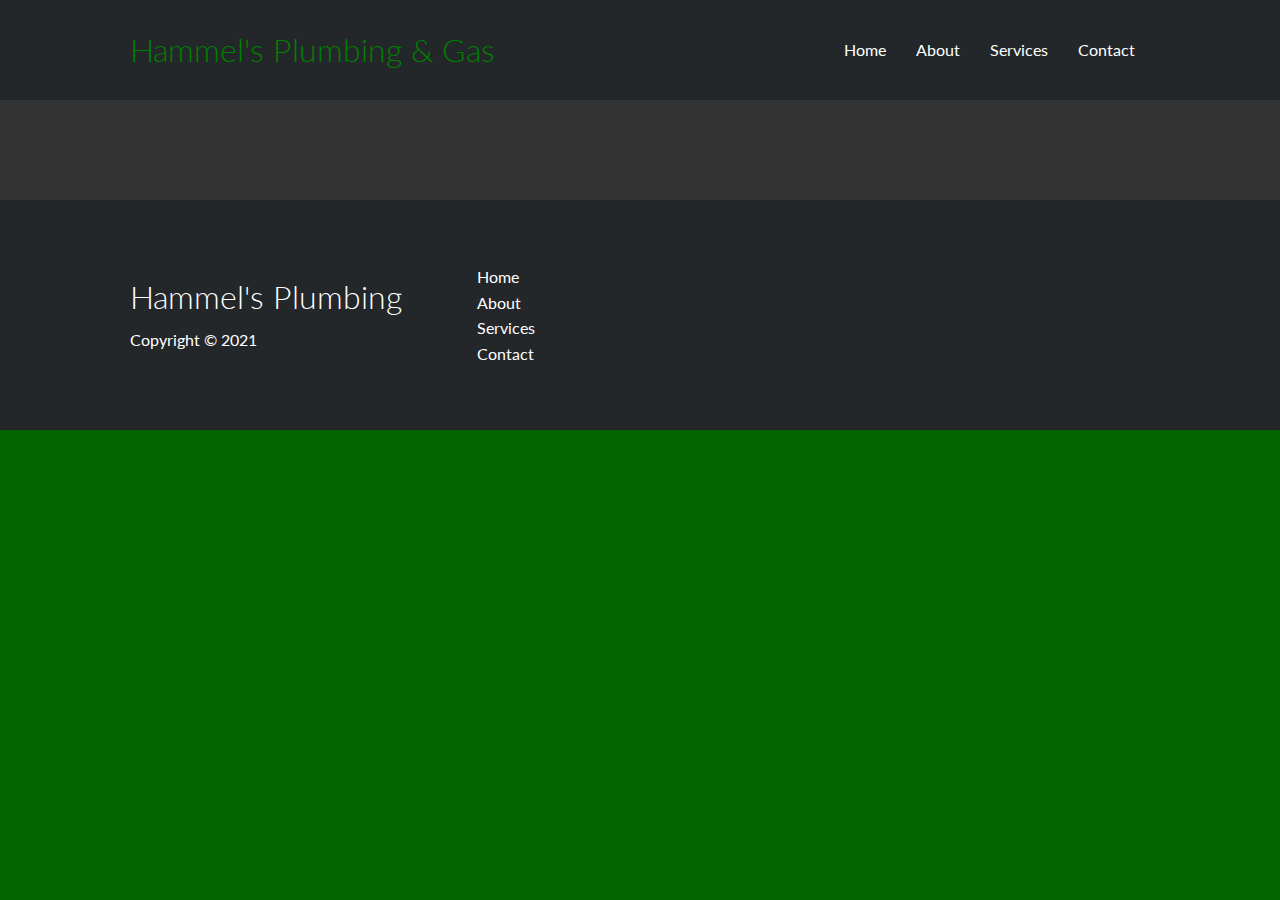
==== about.html @ 0c486574 "changed all" ====
<!DOCTYPE html>
<html lang="en">
  <head>
    <meta charset="UTF-8" />
    <meta name="viewport" content="width=device-width, initial-scale=1.0" />
    <link
      rel="stylesheet"
      href="https://cdnjs.cloudflare.com/ajax/libs/font-awesome/5.15.1/css/all.min.css"
      integrity="sha512-+4zCK9k+qNFUR5X+cKL9EIR+ZOhtIloNl9GIKS57V1MyNsYpYcUrUeQc9vNfzsWfV28IaLL3i96P9sdNyeRssA=="
      crossorigin="anonymous"
    />
    <link rel="stylesheet" href="css/utilities.css" />
    <link rel="stylesheet" href="css/style.css" />
    <title>Hammels Plumbing | Services</title>
  </head>
  <body>
    <!-- Navbar -->
    <div class="navbar">
      <div class="container flex">
        <h1 class="logo">Hammel's Plumbing & Gas</h1>
        <nav>
          <ul>
            <li><a href="index.html">Home</a></li>
            <li><a href="about.html">About</a></li>
            <li><a href="services.html">Services</a></li>
            <li><a href="contact.html">Contact</a></li>
          </ul>
        </nav>
      </div>
    </div>

    <section class="Areas">
      <div class="container"></div>
    </section>
    <!-- Footer -->
    <footer class="footer bg-dark py-5">
      <div class="container grid grid-3">
        <div>
          <h1>Hammel's Plumbing</h1>
          <p>Copyright &copy; 2021</p>
        </div>
        <nav>
          <ul>
            <li><a href="index.html">Home</a></li>
            <li><a href="about.html">About</a></li>
            <li><a href="services.html">Services</a></li>
            <li><a href="contact.html">Contact</a></li>
          </ul>
        </nav>
        <div class="social">
          <a href="#"><i class="fab fa-facebook fa-2x"></i></a>
        </div>
      </div>
    </footer>
  </body>
</html>
---- css/utilities.css ----
.container {
  max-width: 1100px;
  margin: 0 auto;
  overflow: auto;
  padding: 0 40px;
}

.card {
  background-color: #fff;
  color: #333;
  border-radius: 10px;
  box-shadow: 0 3px 10px rgba(0, 0, 0, 0.2);
  padding: 20px;
  margin: 10px;
  width: 200px;
  height: 300px;
}

.btn {
  display: inline-block;
  padding: 10px 30px;
  cursor: pointer;
  background: var(--primary-color);
  color: #fff;
  border: none;
  border-radius: 5px;
}

.btn-outline {
  background-color: transparent;
  border: 1px #fff solid;
}

.btn:hover {
  transform: scale(0.98);
}

/* Backgrounds & colored buttons */
.bg-primary,
.btn-primary {
  background-color: var(--primary-color);
  color: #fff;
}

.bg-secondary,
.btn-secondary {
  background-color: var(--secondary-color);
  color: #fff;
}

.bg-dark,
.btn-dark {
  background-color: var(--dark-color);
  color: #fff;
}

.bg-light,
.btn-light {
  background-color: var(--light-color);
  color: #333;
}

.bg-primary a,
.btn-primary a,
.bg-secondary a,
.btn-secondary a,
.bg-dark a,
.btn-dark a {
  color: #fff;
}

/* Text colors */
.text-primary {
  color: var(--primary-color);
}

.text-secondary {
  color: var(--secondary-color);
}

.text-dark {
  color: var(--dark-color);
}

.text-light {
  color: var(--light-color);
}

/* Text sizes */
.lead {
  font-size: 20px;
}

.sm {
  font-size: 1rem;
}

.md {
  font-size: 2rem;
}

.lg {
  font-size: 3rem;
}

.xl {
  font-size: 4rem;
}

.text-center {
  text-align: center;
}

/* Alert */
.alert {
  background-color: var(--light-color);
  padding: 10px 20px;
  font-weight: bold;
  margin: 15px 0;
}

.alert i {
  margin-right: 10px;
}

.alert-success {
  background-color: var(--success-color);
  color: #fff;
}

.alert-error {
  background-color: var(--error-color);
  color: #fff;
}

.flex {
  display: flex;
  justify-content: center;
  align-items: center;
  height: 100%;
}

.grid {
  display: grid;
  grid-template-columns: repeat(2, 1fr);
  gap: 20px;
  justify-content: center;
  align-items: center;
  height: 100%;
}

.grid-3 {
  grid-template-columns: repeat(3, 1fr);
}

/* Margin */
.my-1 {
  margin: 1rem 0;
}

.my-2 {
  margin: 1.5rem 0;
}

.my-3 {
  margin: 2rem 0;
}

.my-4 {
  margin: 3rem 0;
}

.my-5 {
  margin: 4rem 0;
}

.m-1 {
  margin: 1rem;
}

.m-2 {
  margin: 1.5rem;
}

.m-3 {
  margin: 2rem;
}

.m-4 {
  margin: 3rem;
}

.m-5 {
  margin: 4rem;
}

/* Padding */
.py-1 {
  padding: 1rem 0;
}

.py-2 {
  padding: 1.5rem 0;
}

.py-3 {
  padding: 2rem 0;
}

.py-4 {
  padding: 3rem 0;
}

.py-5 {
  padding: 4rem 0;
}

.p-1 {
  padding: 1rem;
}

.p-2 {
  padding: 1.5rem;
}

.p-3 {
  padding: 2rem;
}

.p-4 {
  padding: 3rem;
}

.p-5 {
  padding: 4rem;
}
---- css/style.css ----
@import url("https://fonts.googleapis.com/css2?family=Lato:wght@300&display=swap");

:root {
  --primary-color: #23272a;
  --secondary-color: #1c3fa8;
  --dark-color: #23272a;
  --light-color: #f4f4f4;
  --success-color: #5cb85c;
  --error-color: #d9534f;
}

* {
  box-sizing: border-box;
  padding: 0;
  margin: 0;
}

body {
  font-family: "Lato", sans-serif;
  color: #333;
  line-height: 1.6;
  background-color: darkgreen;
}

ul {
  list-style-type: none;
}

a {
  text-decoration: none;
  color: #333;
}

textarea {
  width: 380px;
  height: 80px;
}
h1,
h2 {
  font-weight: 300;
  line-height: 1.2;
  margin: 10px 0;
}

p {
  margin: 10px 0;
}

img {
  width: 100%;
}

code,
pre {
  background: #333;
  color: #fff;
  padding: 10px;
}

.hidden {
  visibility: hidden;
  height: 0;
}

/* Navbar */
.navbar {
  background-color: var(--primary-color);
  color: #fff;
  height: 100px;
}
.navbar h1 {
  color: green;
}
.navbar ul {
  display: flex;
}

.navbar a {
  color: #fff;
  padding: 10px;
  margin: 0 5px;
}

.navbar a:hover {
  border-bottom: 2px #fff solid;
}

.navbar .flex {
  justify-content: space-between;
}

/* Showcase */
.showcase {
  height: 600px;
  color: #fff;
  position: relative;
}

.showcase h1 {
  font-size: 40px;
}

.showcase p {
  margin: 20px 0;
  font-size: 20px;
}

.showcase .grid {
  overflow: visible;
  grid-template-columns: 55% auto;
  gap: 30px;
}

.showcase-text {
  animation: slideInFromLeft 1s ease-in;
}

.showcase-form {
  position: relative;
  top: 3px;
  height: 550px;
  width: 400px;
  padding: 10px;
  z-index: 100;
  justify-self: flex-end;
  animation: slideInFromRight 1s ease-in;
}

.showcase-form .form-control {
  margin: 30px 0;
}
.showcase-form .text-control {
  max-width: 100%;
  width: 50px;
}
.showcase-form input[type="text"],
.showcase-form input[type="email"],
.showcase-form input[type="file"] {
  border: 0;
  border-bottom: 1px solid #b4becb;
  width: 100%;
  padding: 3px;
  font-size: 16px;
}

.showcase-form input:focus {
  outline: none;
}

.showcase::before,
.showcase::after {
  content: "";
  position: absolute;
  height: 100px;
  bottom: -70px;
  right: 0;
  left: 0;
  background: green;
  transform: skewY(-1.5deg);
  -webkit-transform: skewY(-1.5deg);
  -moz-transform: skewY(-1.5deg);
  -ms-transform: skewY(-1.5deg);
}

/* Areas */
.Areas {
  padding-top: 100px;
  background-color: #333;
  color: #fff;
}

.Areas-heading {
  max-width: 500px;
  margin: auto;
}

.Areas .grid h3 {
  font-size: 35px;
}

.Areas .grid p {
  font-size: 20px;
  font-weight: bold;
}

/* services */

.services .flex {
  flex-wrap: wrap;
}

.services .card {
  text-align: center;
  margin: 18px 10px 40px;
  transition: transform 0.2s ease-in;
}

.services .card h4 {
  font-size: 20px;
  margin-bottom: 10px;
}

.services .card:hover {
  transform: translateY(-15px);
}

/* Features */
.features-head img,
.docs-head img {
  width: 200px;
  justify-self: flex-end;
}

.features-sub-head img {
  width: 300px;
  justify-self: flex-end;
}

.features-main .card > i {
  margin-right: 20px;
}

.features-main .grid {
  padding: 30px;
}

.features-main .grid > *:first-child {
  grid-column: 1 / span 3;
}

.features-main .grid > *:nth-child(2) {
  grid-column: 1 / span 2;
}

/* Docs */
.docs-main h3 {
  margin: 20px 0;
}

.docs-main .grid {
  grid-template-columns: 1fr 2fr;
  align-items: flex-start;
}

.docs-main nav li {
  font-size: 17px;
  padding-bottom: 5px;
  margin-bottom: 5px;
  border-bottom: 1px #ccc solid;
}

.docs-main a:hover {
  font-weight: bold;
}

/* Footer */
.footer .social a {
  margin: 0 10px;
}

/* Animations */
@keyframes slideInFromLeft {
  0% {
    transform: translateX(-100%);
  }

  100% {
    transform: translateX(0);
  }
}

@keyframes slideInFromRight {
  0% {
    transform: translateX(100%);
  }

  100% {
    transform: translateX(0);
  }
}

@keyframes slideInFromTop {
  0% {
    transform: translateY(-100%);
  }

  100% {
    transform: translateX(0);
  }
}

@keyframes slideInFromBottom {
  0% {
    transform: translateY(100%);
  }

  100% {
    transform: translateX(0);
  }
}

/* Tablets and under */
@media (max-width: 768px) {
  .grid,
  .showcase .grid,
  .Areas .grid,
  .cli .grid,
  .cloud .grid,
  .features-main .grid,
  .docs-main .grid {
    grid-template-columns: 1fr;
    grid-template-rows: 1fr;
  }

  .showcase {
    height: auto;
  }

  .showcase-text {
    text-align: center;
    margin-top: 40px;
    animation: slideInFromTop 1s ease-in;
  }

  .showcase-form {
    justify-self: center;
    margin: auto;
    animation: slideInFromBottom 1s ease-in;
  }

  .cli .grid > *:first-child {
    grid-column: 1;
    grid-row: 1;
  }

  .features-head,
  .features-sub-head,
  .docs-head {
    text-align: center;
  }

  .features-head img,
  .features-sub-head img,
  .docs-head img {
    justify-self: center;
  }

  .features-main .grid > *:first-child,
  .features-main .grid > *:nth-child(2) {
    grid-column: 1;
  }
}

/* Mobile */
@media (max-width: 500px) {
  .navbar {
    height: 150px;
  }

  .navbar .flex {
    flex-direction: column;
  }
  textarea {
    width: 280px;
    height: 80px;
  }

  .navbar ul {
    padding: 10px;
    background-color: rgba(0, 0, 0, 0.1);
  }

  .showcase-form {
    width: 300px;
  }
}

/* Modal Style Overrides */
.modal-dialog {
  background: transparent;
}

.modal-header {
  background: #23272a !important; /* Not Quite Black */
  border-bottom: 1px solid #23272a;
}

.modal-footer {
  background: #23272a !important; /* Not Quite Black */
  border-top: 1px solid #23272a;
}

.modal-title {
  font-weight: bold;
  color: #ffffff;
}

.modal .modal-content {
  overflow: hidden;
}

.modal-body {
  overflow-y: scroll;
  background-color: #2c2f33; /* Dark but not Black */
}

.modal-content h5 {
  color: #ffffff !important;
}

.modal-content {
  color: #ffffff !important;
  border: 1px solid #23272a;
}

button.close {
  /*background: rgba(215, 62, 77, 0.75);*/
  border: 0 none !important;
  color: #fff;
  display: inline-block;
  font-size: 34px;
  height: 40px;
  line-height: 1;
  margin: 0px 1px;
  opacity: 1;
  text-align: center;
  text-shadow: none;
  -webkit-transition: background 0.2s ease-in-out;
  transition: background 0.2s ease-in-out;
  vertical-align: top;
  width: 46px;
}

button.close:hover {
  color: #fff;
}
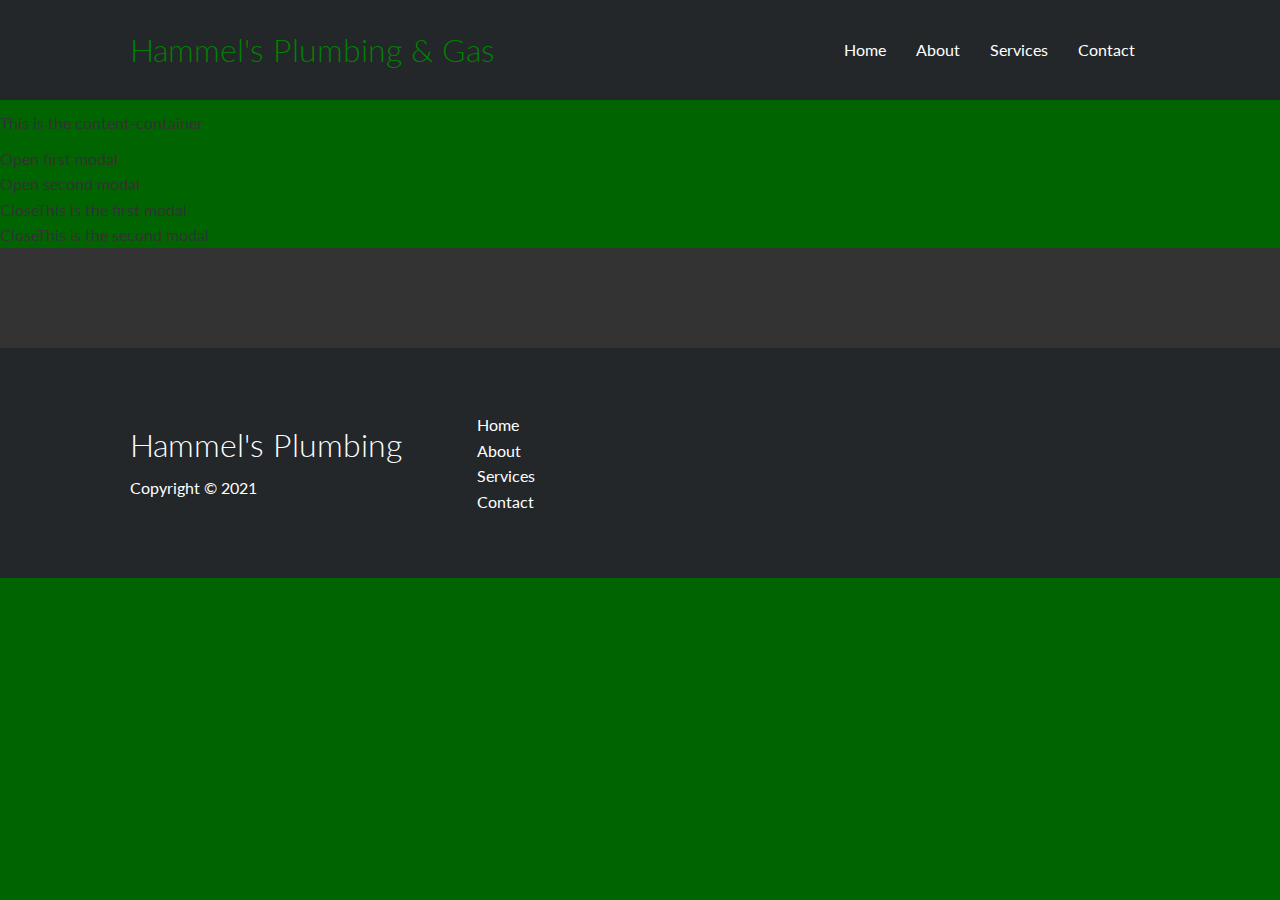
==== commit 5d5632b3: "boydy style" ====
--- a/about.html
+++ b/about.html
@@ -28,7 +28,13 @@
         </nav>
       </div>
     </div>
-
+    <div id="content">
+      <p>This is the content-container</p>
+      <a href="#modal1">Open first modal</a><br />
+      <a href="#modal2">Open second modal</a>
+      <div id="modal1"><a href="#">Close</a>This is the first modal</div>
+      <div id="modal2"><a href="#">Close</a>This is the second modal</div>
+    </div>
     <section class="Areas">
       <div class="container"></div>
     </section>
--- a/css/utilities.css
+++ b/css/utilities.css
@@ -16,6 +16,19 @@
   height: 300px;
 }
 
+.card button {
+  font-size: 2rem;
+  background-color: #fff;
+  color: #333;
+  border: none;
+  padding: 0.5rem, 2rem;
+  transition: all 0.3s ease;
+  cursor: pointer;
+}
+
+.card button:hover {
+  background-color: rgba(49, 165, 117, 0.2);
+}
 .btn {
   display: inline-block;
   padding: 10px 30px;
@@ -24,6 +37,18 @@
   color: #fff;
   border: none;
   border-radius: 5px;
+}
+
+.btn2 {
+  padding: 0.5rem 1rem;
+  border: none;
+  border-radius: 3px;
+  cursor: pointer;
+  outline: none;
+}
+
+.btn2:active {
+  transform: scale(0.9);
 }
 
 .btn-outline {
--- a/css/style.css
+++ b/css/style.css
@@ -375,62 +375,51 @@
   }
 }
 
-/* Modal Style Overrides */
-.modal-dialog {
-  background: transparent;
+.modal-btn {
+  background-color: transparent;
+  border: none;
+  font-size: 1.5rem;
+}
+
+.modal {
+  width: 450px;
+  position: fixed;
+  top: -50%;
+  left: 50%;
+  transform: translate(-50%, -50%);
+  border: 1px solid #ccc;
+  border-radius: 10px;
+  z-index: 2;
+  background-color: #fff;
+}
+
+.modal.active {
+  top: 15%;
 }
 
 .modal-header {
-  background: #23272a !important; /* Not Quite Black */
-  border-bottom: 1px solid #23272a;
-}
-
-.modal-footer {
-  background: #23272a !important; /* Not Quite Black */
-  border-top: 1px solid #23272a;
-}
-
-.modal-title {
-  font-weight: bold;
-  color: #ffffff;
-}
-
-.modal .modal-content {
-  overflow: hidden;
+  display: flex;
+  justify-content: space-between;
+  align-items: center;
+  padding: 0.5rem 1rem;
+  background-color: rgba(0, 0, 0, 0.03);
+  border-bottom: 1px solid #ccc;
+}
+
+#overlay {
+  display: none;
+  position: fixed;
+  top: 0;
+  left: 0;
+  width: 100%;
+  height: 100%;
+  background-color: rgba(0, 0, 0, 0.7);
+}
+
+#overlay.active {
+  display: block;
 }
 
 .modal-body {
-  overflow-y: scroll;
-  background-color: #2c2f33; /* Dark but not Black */
-}
-
-.modal-content h5 {
-  color: #ffffff !important;
-}
-
-.modal-content {
-  color: #ffffff !important;
-  border: 1px solid #23272a;
-}
-
-button.close {
-  /*background: rgba(215, 62, 77, 0.75);*/
-  border: 0 none !important;
-  color: #fff;
-  display: inline-block;
-  font-size: 34px;
-  height: 40px;
-  line-height: 1;
-  margin: 0px 1px;
-  opacity: 1;
-  text-align: center;
-  text-shadow: none;
-  -webkit-transition: background 0.2s ease-in-out;
-  transition: background 0.2s ease-in-out;
-  vertical-align: top;
-  width: 46px;
-}
-
-button.close:hover {
-  color: #fff;
-}
+  padding: 1rem;
+}
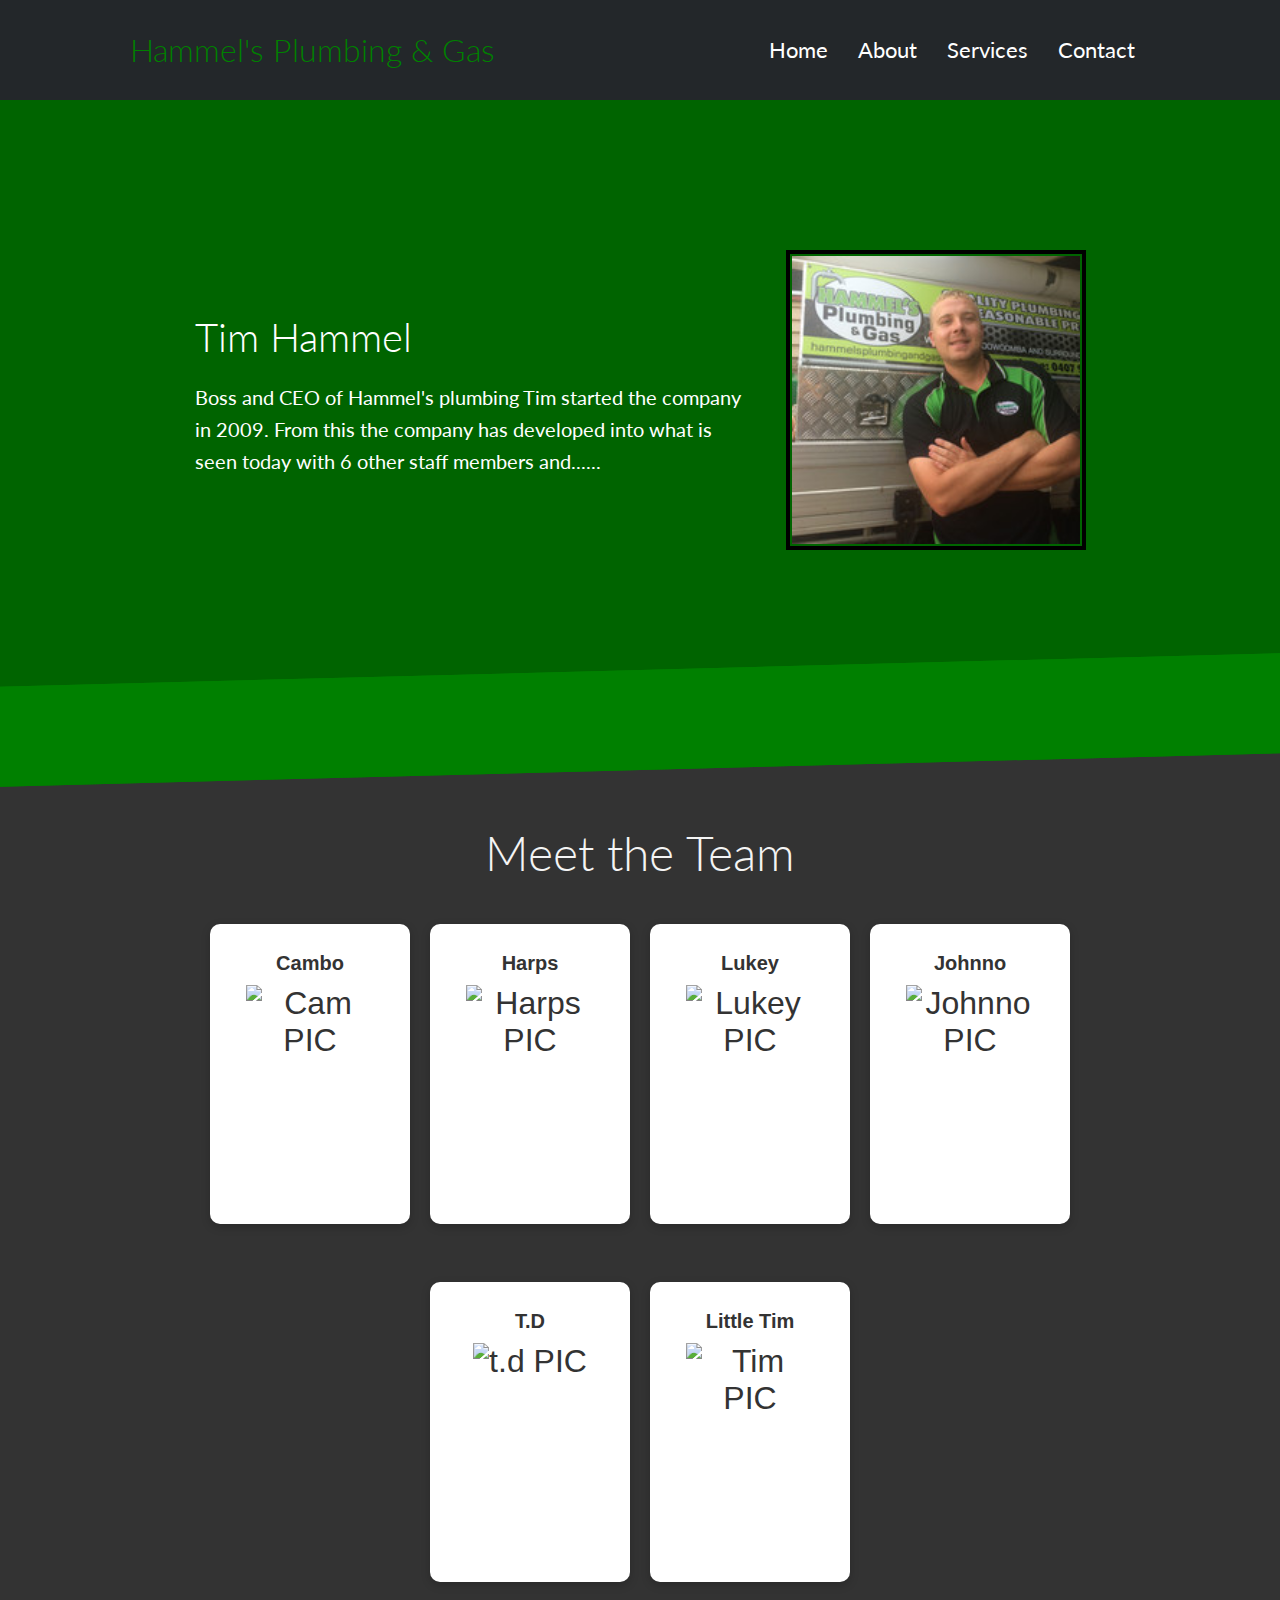
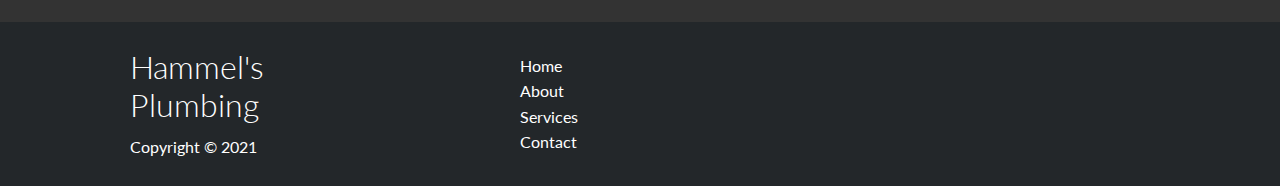
==== commit 91bd3aa3: "more edits" ====
--- a/about.html
+++ b/about.html
@@ -11,7 +11,7 @@
     />
     <link rel="stylesheet" href="css/utilities.css" />
     <link rel="stylesheet" href="css/style.css" />
-    <title>Hammels Plumbing | Services</title>
+    <title>Hammels Plumbing | About</title>
   </head>
   <body>
     <!-- Navbar -->
@@ -28,18 +28,127 @@
         </nav>
       </div>
     </div>
-    <div id="content">
-      <p>This is the content-container</p>
-      <a href="#modal1">Open first modal</a><br />
-      <a href="#modal2">Open second modal</a>
-      <div id="modal1"><a href="#">Close</a>This is the first modal</div>
-      <div id="modal2"><a href="#">Close</a>This is the second modal</div>
-    </div>
-    <section class="Areas">
-      <div class="container"></div>
+    <section class="showcase">
+      <div class="container grid">
+        <div class="boss-text">
+          <h1>Tim Hammel</h1>
+          <p>
+            Boss and CEO of Hammel's plumbing Tim started the company in 2009.
+            From this the company has developed into what is seen today with 6
+            other staff members and......
+          </p>
+        </div>
+        <div class="image-card">
+          <img src="images/hammels5.jpg" alt="" />
+        </div>
+      </div>
     </section>
+
+    <section class="services">
+      <div class="team-info">
+        <h2 class="lg text-center text-light my-2">Meet the Team</h2>
+        <div class="container flex">
+          <div class="card">
+            <button class="btn2" data-target="#modal1">
+              <h4>Cambo</h4>
+              <img src="" alt="Cam PIC" />
+            </button>
+          </div>
+          <div class="card">
+            <button class="btn2" data-target="#modal2">
+              <h4>Harps</h4>
+              <img src="" alt="Harps PIC" />
+            </button>
+          </div>
+          <div class="card">
+            <button class="btn2" data-target="#modal3">
+              <h4>Lukey</h4>
+              <img src="" alt="Lukey PIC" />
+            </button>
+          </div>
+          <div class="card">
+            <button class="btn2" data-target="#modal4">
+              <h4>Johnno</h4>
+              <img src="" alt="Johnno PIC" />
+            </button>
+          </div>
+          <div class="card">
+            <button class="btn2" data-target="#modal5">
+              <h4>T.D</h4>
+              <img src="" alt="t.d PIC" />
+            </button>
+          </div>
+          <div class="card">
+            <button class="btn2" data-target="#modal6">
+              <h4>Little Tim</h4>
+              <img src="" alt="Tim PIC" />
+            </button>
+          </div>
+        </div>
+      </div>
+      <div class="modal" id="modal1">
+        <div class="modal-header">
+          <div class="title">Cambo</div>
+          <button class="btn2 modal-btn" data-target="#modal1">&times;</button>
+        </div>
+        <div class="modal-body">
+          <p>Cameron is</p>
+        </div>
+      </div>
+
+      <div class="modal" id="modal2">
+        <div class="modal-header">
+          <div class="title">Harps</div>
+          <button class="btn2 modal-btn" data-target="#modal2">&times;</button>
+        </div>
+        <div class="modal-body">
+          <p>Harps is</p>
+        </div>
+      </div>
+
+      <div class="modal" id="modal3">
+        <div class="modal-header">
+          <div class="title">Lukey</div>
+          <button class="btn2 modal-btn" data-target="#modal3">&times;</button>
+        </div>
+        <div class="modal-body">
+          <p>Lukey is</p>
+        </div>
+      </div>
+
+      <div class="modal" id="modal4">
+        <div class="modal-header">
+          <div class="title">Johnno</div>
+          <button class="btn2 modal-btn" data-target="#modal4">&times;</button>
+        </div>
+        <div class="modal-body">
+          <p>Johnno is</p>
+        </div>
+      </div>
+
+      <div class="modal" id="modal5">
+        <div class="modal-header">
+          <div class="title">T.D.</div>
+          <button class="btn2 modal-btn" data-target="#modal5">&times;</button>
+        </div>
+        <div class="modal-body">
+          <p>T.D is</p>
+        </div>
+      </div>
+
+      <div class="modal" id="modal6">
+        <div class="modal-header">
+          <div class="title">Little Tim</div>
+          <button class="btn2 modal-btn" data-target="#modal6">&times;</button>
+        </div>
+        <div class="modal-body">
+          <p>Timmy is</p>
+        </div>
+      </div>
+    </section>
+
     <!-- Footer -->
-    <footer class="footer bg-dark py-5">
+    <footer class="footer bg-dark py-1">
       <div class="container grid grid-3">
         <div>
           <h1>Hammel's Plumbing</h1>
@@ -54,9 +163,12 @@
           </ul>
         </nav>
         <div class="social">
-          <a href="#"><i class="fab fa-facebook fa-2x"></i></a>
+          <a href="#"><i class="fab fa-facebook fa-5x"></i></a>
         </div>
       </div>
     </footer>
+
+    <div id="overlay"></div>
+    <script src="js/script.js"></script>
   </body>
 </html>
--- a/css/utilities.css
+++ b/css/utilities.css
@@ -168,7 +168,7 @@
 .grid {
   display: grid;
   grid-template-columns: repeat(2, 1fr);
-  gap: 20px;
+  gap: 40px;
   justify-content: center;
   align-items: center;
   height: 100%;
@@ -176,6 +176,7 @@
 
 .grid-3 {
   grid-template-columns: repeat(3, 1fr);
+  gap:150px;
 }
 
 /* Margin */
--- a/css/style.css
+++ b/css/style.css
@@ -24,6 +24,7 @@
 
 ul {
   list-style-type: none;
+  
 }
 
 a {
@@ -73,6 +74,7 @@
 }
 .navbar ul {
   display: flex;
+  font-size: 1.4rem;
 }
 
 .navbar a {
@@ -161,6 +163,14 @@
   -moz-transform: skewY(-1.5deg);
   -ms-transform: skewY(-1.5deg);
 }
+/*Image cards*/
+.image-card{
+  border: 4px solid black;
+  padding: 2px;
+  width: 300px;
+  height: 300px;
+
+}
 
 /* Areas */
 .Areas {
@@ -204,55 +214,10 @@
   transform: translateY(-15px);
 }
 
-/* Features */
-.features-head img,
-.docs-head img {
-  width: 200px;
-  justify-self: flex-end;
-}
-
-.features-sub-head img {
-  width: 300px;
-  justify-self: flex-end;
-}
-
-.features-main .card > i {
-  margin-right: 20px;
-}
-
-.features-main .grid {
-  padding: 30px;
-}
-
-.features-main .grid > *:first-child {
-  grid-column: 1 / span 3;
-}
-
-.features-main .grid > *:nth-child(2) {
-  grid-column: 1 / span 2;
-}
-
-/* Docs */
-.docs-main h3 {
-  margin: 20px 0;
-}
-
-.docs-main .grid {
-  grid-template-columns: 1fr 2fr;
-  align-items: flex-start;
-}
-
-.docs-main nav li {
-  font-size: 17px;
-  padding-bottom: 5px;
-  margin-bottom: 5px;
-  border-bottom: 1px #ccc solid;
-}
-
-.docs-main a:hover {
-  font-weight: bold;
-}
-
+.team-info{
+  background-color: #333;
+  padding-top: 100px;
+}
 /* Footer */
 .footer .social a {
   margin: 0 10px;
@@ -303,13 +268,11 @@
 @media (max-width: 768px) {
   .grid,
   .showcase .grid,
-  .Areas .grid,
-  .cli .grid,
-  .cloud .grid,
-  .features-main .grid,
-  .docs-main .grid {
+  .Areas .grid
+  {
     grid-template-columns: 1fr;
     grid-template-rows: 1fr;
+    gap: 30px;
   }
 
   .showcase {
@@ -328,33 +291,12 @@
     animation: slideInFromBottom 1s ease-in;
   }
 
-  .cli .grid > *:first-child {
-    grid-column: 1;
-    grid-row: 1;
-  }
-
-  .features-head,
-  .features-sub-head,
-  .docs-head {
-    text-align: center;
-  }
-
-  .features-head img,
-  .features-sub-head img,
-  .docs-head img {
-    justify-self: center;
-  }
-
-  .features-main .grid > *:first-child,
-  .features-main .grid > *:nth-child(2) {
-    grid-column: 1;
-  }
 }
 
 /* Mobile */
 @media (max-width: 500px) {
   .navbar {
-    height: 150px;
+    height: 170px;
   }
 
   .navbar .flex {
@@ -404,7 +346,12 @@
   padding: 0.5rem 1rem;
   background-color: rgba(0, 0, 0, 0.03);
   border-bottom: 1px solid #ccc;
-}
+  color: #333;
+  font-weight: 900;
+  font-size:40px;
+}
+
+
 
 #overlay {
   display: none;
@@ -422,4 +369,5 @@
 
 .modal-body {
   padding: 1rem;
-}
+  color: #333;
+}
